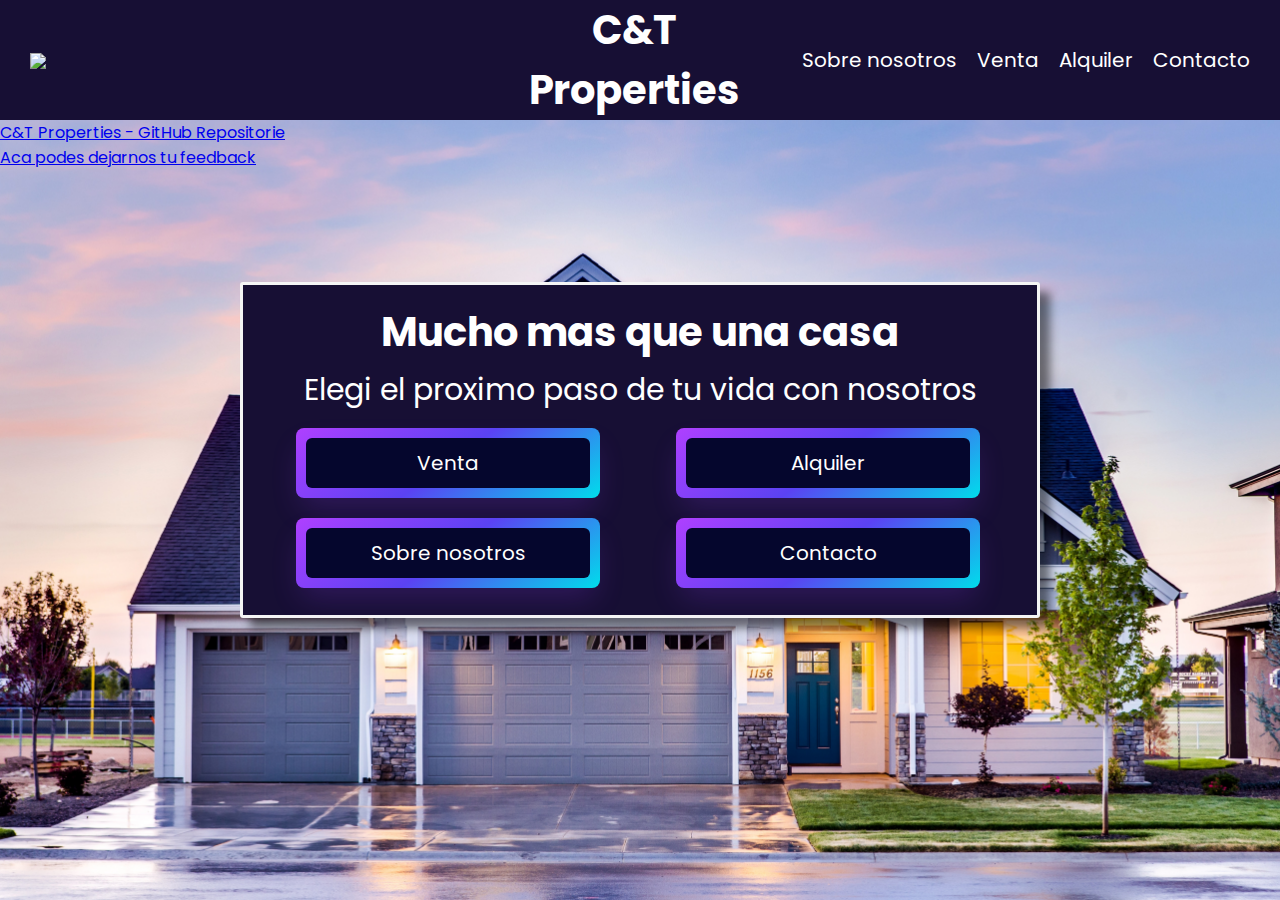
==== html/index.html @ 6381a7fd "Changes on index" ====
<!DOCTYPE html>
<html lang="en">

<head>
    <meta charset="UTF-8">
    <meta http-equiv="X-UA-Compatible" content="IE=edge">
    <meta name="viewport" content="width=device-width, initial-scale=1.0">
    <title>C&T Properties</title>
    <link rel="stylesheet" href="../css/styleIndex.css">
</head>

<body>
    <nav class="navbar">
        <div style="width: 100%;">
            <a href="../html/index.html">
                <img class="primary-icon" src="../images/logo.png" />
            </a>
        </div>
        <div class="empresa">
            <h1>C&T Properties</h1>
        </div>
        <ul class="nav-list" id="naviList">
            <li class="list-item"><a href="./sobreNosotros.html">Sobre nosotros</a></li>
            <li class="list-item"><a href="./venta.html">Venta</a></li>
            <li class="list-item"><a href="./alquiler.html">Alquiler</a></li>
            <li class="list-item"><a href="./contacto.html">Contacto</a></li>
        </ul>
        <div class="menu" id="toggleButton">
            <div class="menu-line"></div>
            <div class="menu-line"></div>
            <div class="menu-line"></div>
        </div>
    </nav>
    <section>
        <div class="bienvenida">
            <div class="texto-container">
                <h1>Mucho mas que una casa</h1>
            </div>
            <div class="texto-container">
                <p>Elegi el proximo paso de tu vida con nosotros</p>
            </div>
            <div class="button1">
                <button class="button-64" role="button"><a href="./venta.html"></a><span class="text">Venta</a></span></button>
                <button class="button-64" role="button"><a href="./alquiler.html"></a><span class="text">Alquiler</a></span></button>
            </div>
            <div class="button2">
                <button class="button-64" role="button"><a href="./sobreNosotros.html"></a><span class="text">Sobre nosotros</a></span></button>
                <button class="button-64" role="button"><a href="./contacto.html"></a><span class="text">Contacto</a></span></button>
            </div>
        </div>
    </section>

    <footer>
        <p1>
            <a href="https://github.com/IairFei/CaC-Proyecto-Grupo10" target="_blank">C&T Properties - GitHub
                Repositorie</a>
            <br>
            <a href="https://github.com/IairFei/CaC-Proyecto-Grupo10/issues" target="_blank">Aca podes dejarnos tu
                feedback</a>
        </p1>
    </footer>
</body>


<script>
    const toggleButton = document.getElementById('toggleButton');
    const naviList = document.getElementById('naviList');

    toggleButton.addEventListener('click', () => {
        naviList.classList.toggle('active');
    })
</script>

</html>
---- css/styleIndex.css ----
@import url('https://fonts.googleapis.com/css2?family=Nunito:wght@400;700&family=Poppins:wght@400;700&display=swap');
*{
    margin: 0;
    padding: 0;
    box-sizing: border-box;
    font-family:'Poppins', sans-serif;
}

body{
    background-image: url(../images/background1.jpg);
    background-position: center center;
    background-repeat: no-repeat;
    background-attachment: fixed;
    background-size: cover;
}

.bienvenida{
    border: 3px solid whitesmoke;
    border-radius: 3px;
    padding: 17px;
    width: 800px;
    position: absolute;
    top: 50%;
    left: 50%;
    transform: translate(-50%, -50%);
    background-color: rgb(23, 15, 52);
    box-shadow: 10px 10px 10px rgba(0, 0, 0, 0.5);
}

h1{
    color: white;
    font-size: 40px;
    text-align: center;
}

p{
    color: white;
    font-size: 30px;
    text-align: center;
    font-family: 'Poppins', sans-serif;
    margin-top: 5px;
    margin-bottom: 5px;
}

.navbar{
    background-color: rgb(23, 15, 52);
    color: white;
    display: flex; 
    justify-content: space-around;
    align-items: center;
    font-size: 20px;
}

.primary-icon{
    height: 75px;
    margin-left: 30px;
    margin-top: 10px;
}

.nav-list{
    list-style-type: none;
    display: flex;
    justify-content: right;
    align-items: center;
    width: 100%;
    padding-right: 20px;
}

.nav-list .list-item{
    display: inline-block;
    padding: 20px 10px;
}

.navbar a {
    color: white;
    text-decoration: none;
}

.navbar a:hover {
    color: rgb(253, 188, 105);
    text-decoration: none;
}
.menu {
    display: none;
}

.menu-line{
    width: 20px;
    height: 3px;
    background-color: white;
    margin-bottom: 4px;
}

.article{
    margin-bottom: 20px;
    padding-bottom: 20px;
    border-bottom: 1px solid #eee;
    margin-bottom: 20px;
}

.button-64 {
  align-items: center;
  background-image: linear-gradient(144deg,#AF40FF, #5B42F3 50%,#00DDEB);
  border: 0;
  border-radius: 8px;
  box-shadow: rgba(151, 65, 252, 0.2) 0 15px 30px -5px;
  box-sizing: border-box;
  color: #FFFFFF;
  display: flex;
  font-family: 'Poppins', sans-serif;
  font-size: 20px;
  justify-content: center;
  line-height: 1em;
  max-width: 100%;
  min-width: 140px;
  padding: 10px;
  text-decoration: none;
  user-select: none;
  -webkit-user-select: none;
  touch-action: manipulation;
  white-space: nowrap;
  cursor: pointer;
  width: 40%;
  display: inline-block;
  box-sizing: border-box;
  margin: 10px 36px;
}

.button-64:active,
.button-64:hover {
  outline: 0;
}

.button-64 span {
  background-color: rgb(5, 6, 45);
  padding: 15px 20px 15px;
  border-radius: 6px;
  width: 100%;
  height: 100%;
  transition: 300ms;
  display: inline-block;
  padding: center;
}

.button-64:hover span {
  background: none;
}


/* Iphone 12 Pro */
@media all and (max-width: 390px){
    .navbar{
        flex-direction: column;
        position: absolute;
        width: 100%;
    }
    .menu {
        display: block;
        position: absolute;
        right: 20px;
        top: 18px;
    }
    .navbar .container-icon{
        width: 100%;
    }
    .nav-list {
        list-style-type: none;
        width: 100%;
        text-align: center;
        padding-top:10px;
        display: none;
        padding-right: 0px;
    }
    
    .nav-list .list-item {
        display: block;
        padding: 10px;
        border-top: 1px solid white;
        width: 100%;
    }
    
    .primary-icon{
        height: 35px;
        margin-left: 10px;
        margin-top: 8px;
    }

    .active{
        display: block;
    }
    .bienvenida{
        width: 75%;
        align-content: center;
        justify-content: center;
    }
}
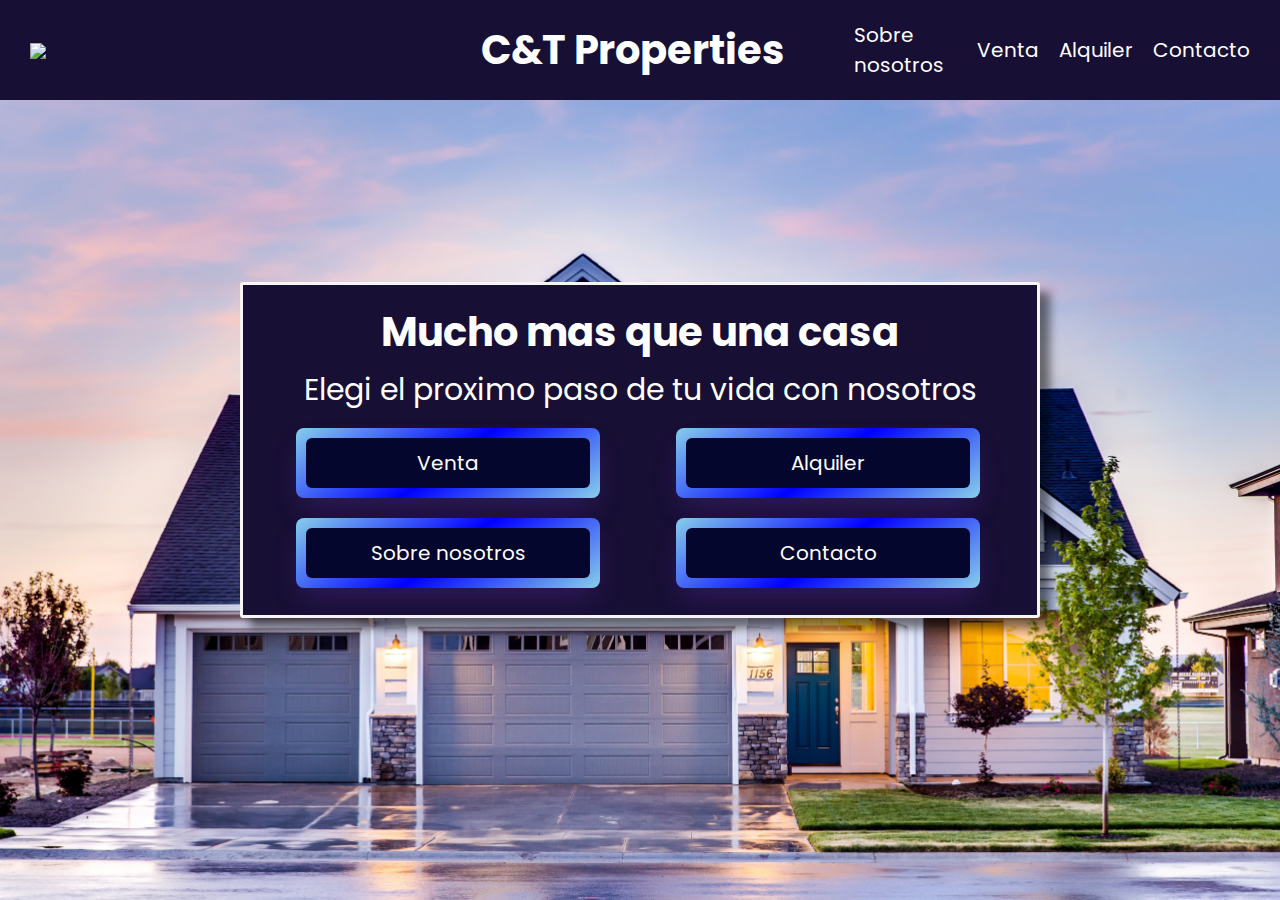
==== commit 3cee15c3: "css changes" ====
--- a/html/index.html
+++ b/html/index.html
@@ -40,25 +40,17 @@
                 <p>Elegi el proximo paso de tu vida con nosotros</p>
             </div>
             <div class="button1">
-                <button class="button-64" role="button"><a href="./venta.html"></a><span class="text">Venta</a></span></button>
-                <button class="button-64" role="button"><a href="./alquiler.html"></a><span class="text">Alquiler</a></span></button>
+                <button class="button-64" role="button"><a href="../html/venta.html"><span class="text">Venta</a></span></button>
+                <button class="button-64" role="button"><a href="../html/alquiler.html"><span class="text">Alquiler</a></span></button>
             </div>
             <div class="button2">
-                <button class="button-64" role="button"><a href="./sobreNosotros.html"></a><span class="text">Sobre nosotros</a></span></button>
-                <button class="button-64" role="button"><a href="./contacto.html"></a><span class="text">Contacto</a></span></button>
+                <button class="button-64" role="button"><a href="../html/sobreNosotros.html"><span class="text">Sobre nosotros</a></span></button>
+                <button class="button-64" role="button"><a href="../html/contacto.html"><span class="text">Contacto</span></a></button>
             </div>
         </div>
     </section>
 
-    <footer>
-        <p1>
-            <a href="https://github.com/IairFei/CaC-Proyecto-Grupo10" target="_blank">C&T Properties - GitHub
-                Repositorie</a>
-            <br>
-            <a href="https://github.com/IairFei/CaC-Proyecto-Grupo10/issues" target="_blank">Aca podes dejarnos tu
-                feedback</a>
-        </p1>
-    </footer>
+    
 </body>
 
 
--- a/css/styleIndex.css
+++ b/css/styleIndex.css
@@ -100,7 +100,7 @@
 
 .button-64 {
   align-items: center;
-  background-image: linear-gradient(144deg,#AF40FF, #5B42F3 50%,#00DDEB);
+  background-image: linear-gradient(144deg,skyblue, blue 50%,skyblue);
   border: 0;
   border-radius: 8px;
   box-shadow: rgba(151, 65, 252, 0.2) 0 15px 30px -5px;
@@ -140,12 +140,17 @@
   transition: 300ms;
   display: inline-block;
   padding: center;
+  color: white;
 }
 
 .button-64:hover span {
   background: none;
 }
 
+.empresa{
+    text-align: center;
+    width: 100%;
+}
 
 /* Iphone 12 Pro */
 @media all and (max-width: 390px){
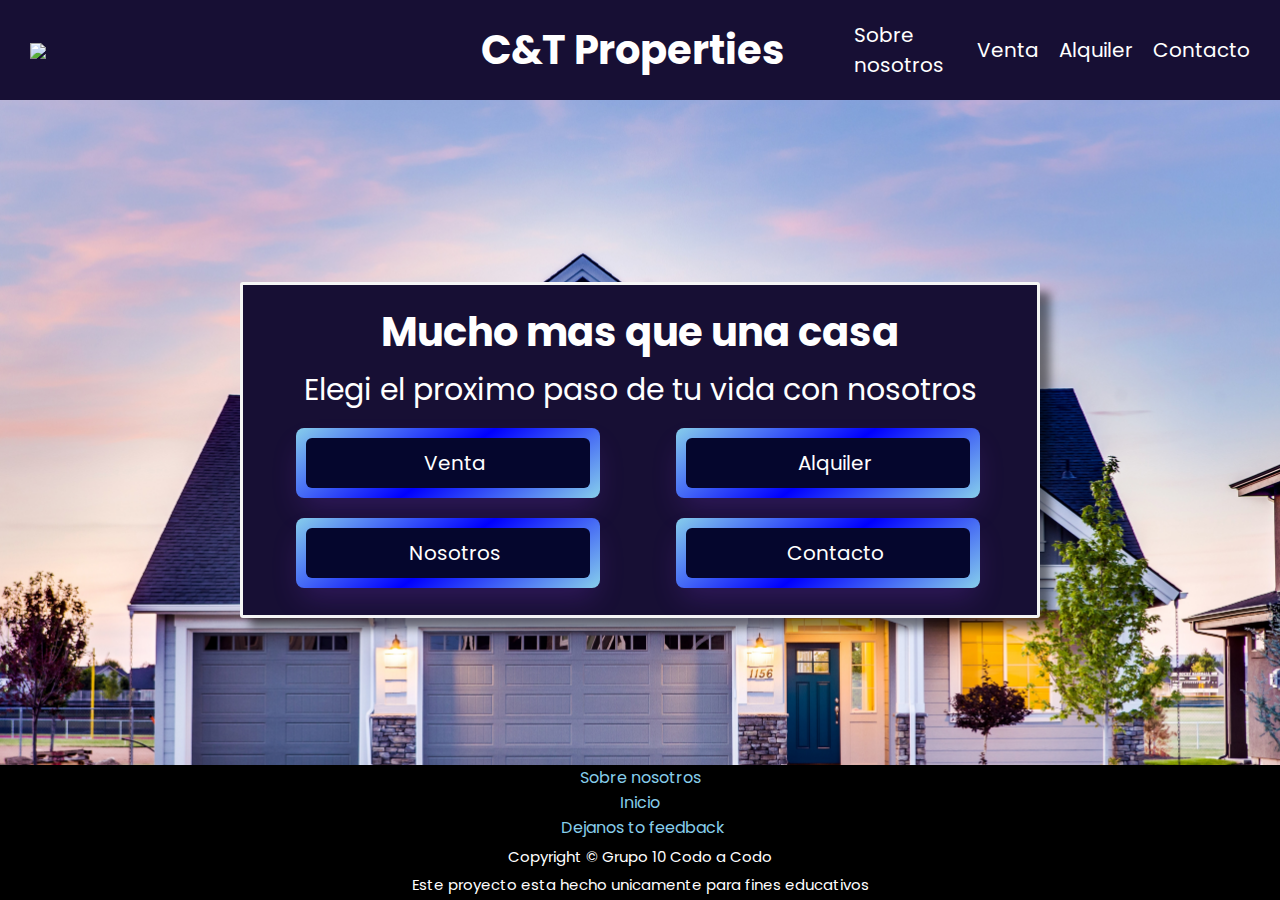
==== commit da2b8c76: "Footer and css changes" ====
--- a/html/index.html
+++ b/html/index.html
@@ -7,6 +7,7 @@
     <meta name="viewport" content="width=device-width, initial-scale=1.0">
     <title>C&T Properties</title>
     <link rel="stylesheet" href="../css/styleIndex.css">
+    <script src="https://kit.fontawesome.com/6000bed158.js" crossorigin="anonymous"></script>
 </head>
 
 <body>
@@ -40,17 +41,32 @@
                 <p>Elegi el proximo paso de tu vida con nosotros</p>
             </div>
             <div class="button1">
-                <button class="button-64" role="button"><a href="../html/venta.html"><span class="text">Venta</a></span></button>
-                <button class="button-64" role="button"><a href="../html/alquiler.html"><span class="text">Alquiler</a></span></button>
+                <button class="button-64" role="button"><a href="../html/venta.html"><span class="text"><i class="fa-regular fa-dollar-sign"></i>Venta</a></span></button>
+                <button class="button-64" role="button"><a href="../html/alquiler.html"><span class="text"><i class="fa-solid fa-key" style="color: #ffffff;"></i>Alquiler</a></span></button>
             </div>
             <div class="button2">
-                <button class="button-64" role="button"><a href="../html/sobreNosotros.html"><span class="text">Sobre nosotros</a></span></button>
-                <button class="button-64" role="button"><a href="../html/contacto.html"><span class="text">Contacto</span></a></button>
+                <button class="button-64" role="button"><a href="../html/sobreNosotros.html"><span class="text"><i class="fa-regular fa-user"></i>Nosotros</a></span></button>
+                <button class="button-64" role="button"><a href="../html/contacto.html"><span class="text"><i class="fa-regular fa-envelope"></i>Contacto</span></a></button>
             </div>
         </div>
+        
     </section>
 
-    
+    <footer>
+        <ul class="footer-links">
+          <li>
+            <a href="../html/sobreNosotros.html">Sobre nosotros</a>
+          </li>
+          <li>
+            <a href="../html/index.html">Inicio</a>
+          </li>
+          <li>
+            <a href="https://github.com/IairFei/CaC-Proyecto-Grupo10/issues"><i class="fa fa-github" aria-hidden="true"></i>Dejanos to feedback</a>
+          </li>
+       </ul>
+       <p class="text-center">Copyright &copy; Grupo 10 Codo a Codo</p>
+       <p class="text-center">Este proyecto esta hecho unicamente para fines educativos</p>
+      </footer>
 </body>
 
 
--- a/css/styleIndex.css
+++ b/css/styleIndex.css
@@ -74,6 +74,7 @@
 .navbar a {
     color: white;
     text-decoration: none;
+    
 }
 
 .navbar a:hover {
@@ -82,6 +83,7 @@
 }
 .menu {
     display: none;
+    
 }
 
 .menu-line{
@@ -89,6 +91,7 @@
     height: 3px;
     background-color: white;
     margin-bottom: 4px;
+    
 }
 
 .article{
@@ -96,6 +99,7 @@
     padding-bottom: 20px;
     border-bottom: 1px solid #eee;
     margin-bottom: 20px;
+    
 }
 
 .button-64 {
@@ -141,6 +145,7 @@
   display: inline-block;
   padding: center;
   color: white;
+  
 }
 
 .button-64:hover span {
@@ -148,16 +153,54 @@
 }
 
 .empresa{
-    text-align: center;
-    width: 100%;
-}
-
+    text-align: justify;
+    width: 100%;
+}
+
+section i {
+    font-size: 20px;
+    margin: 0 7px;
+    text-align: center;
+}
+.footer-links {
+    list-style-type: none;
+    text-align: center;
+    display: inline;
+    color: white;
+    width: 100%;
+    touch-action: manipulation;
+  }
+.text-center {
+    text-align: center;
+    font-size:15px;
+  }
+  a{
+    color:skyblue;
+    text-decoration: none;
+  }
+footer a:hover {
+    color: rgb(253, 188, 105);
+    text-decoration: none;
+}
+  footer {
+    position: fixed;
+    width: 100%;
+    height: 135px;
+    left: 0;
+    bottom: 0;
+    background-color: black;
+  }
+
+  li i{
+    padding-right: 5px;
+  }
 /* Iphone 12 Pro */
 @media all and (max-width: 390px){
     .navbar{
         flex-direction: column;
         position: absolute;
         width: 100%;
+        text-align: center;
     }
     .menu {
         display: block;
@@ -175,6 +218,7 @@
         padding-top:10px;
         display: none;
         padding-right: 0px;
+        
     }
     
     .nav-list .list-item {
@@ -194,9 +238,43 @@
         display: block;
     }
     .bienvenida{
-        width: 75%;
+        width: 355px;
+        height: 52%;
         align-content: center;
         justify-content: center;
-    }
-}
-
+        margin-top: 93px;
+        min-width: 85%;
+    }
+    h1{
+        font-size: 20px;
+        text-align: center;
+    }
+    p{
+        font-size: 15px;
+    }
+    .button-64 {
+    margin: 6px 20%;
+    font-size:15px;
+    display: inline-table;
+    max-width: 100%;
+    min-width: 150px;
+    width: 60%;
+    }
+    section i {
+        font-size: 12px;
+        margin: 0 4px;
+    }
+    .footer-links li {
+        display: inline;
+    }
+
+    footer{
+        height: 100px;
+    }
+    .footer-links{
+        padding-left: 20px;
+    }
+    .text-center{
+        font-size: 13px;
+    }
+}